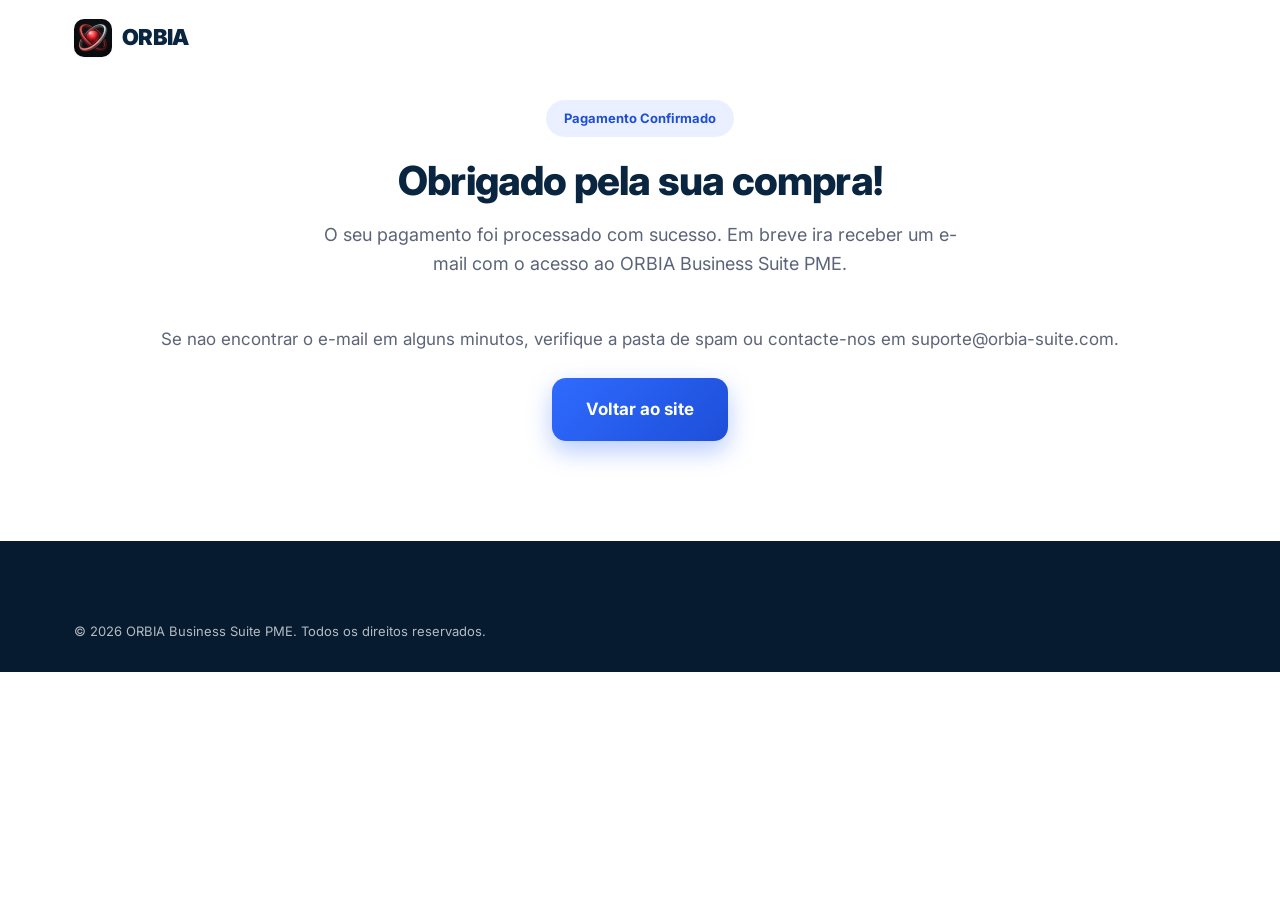
==== obrigado.html @ 45c91c37 "Create obrigado.html for purchase confirmation This HTML file serves as a confirmation page for a pu" ====
<!DOCTYPE html>
  <html lang="pt-PT">
  <head>
  <meta charset="UTF-8">
  <meta name="viewport" content="width=device-width, initial-scale=1.0">
  <title>Obrigado pela sua compra | ORBIA Business Suite PME</title>
  <meta name="robots" content="noindex, nofollow">

  <link rel="icon" type="image/jpeg" href="assets/images/logo-icon.jpg">

  <link rel="preconnect" href="https://fonts.googleapis.com">
  <link rel="preconnect" href="https://fonts.gstatic.com" crossorigin>
  <link href="https://fonts.googleapis.com/css2?family=Inter:wght@400;500;600;700;800;900&display=swap" rel="stylesheet">

  <link rel="stylesheet" href="css/style.css">

  <!-- Meta Pixel Code -->
  <script>
  !function(f,b,e,v,n,t,s)
  {if(f.fbq)return;n=f.fbq=function(){n.callMethod?
  n.callMethod.apply(n,arguments):n.queue.push(arguments)};
if(!f._fbq)f._fbq=n;n.push=n;n.loaded=!0;n.version='2.0';
n.queue=[];t=b.createElement(e);t.async=!0;
t.src=v;s=b.getElementsByTagName(e)[0];
s.parentNode.insertBefore(t,s)}(window, document,'script',
  'https://connect.facebook.net/en_US/fbevents.js');
fbq('init', '1086539817080562');
fbq('track', 'PageView');
fbq('track', 'Purchase', {value: 4.90, currency: 'EUR'});
</script>
  <noscript><img height="1" width="1" style="display:none" src="https://www.facebook.com/tr?id=1086539817080562&ev=PageView&noscript=1" /></noscript>
  <!-- End Meta Pixel Code -->
  </head>
  <body>

  <header class="site-header" id="site-header">
  <div class="container header-inner">
  <a href="index.html" class="logo" aria-label="ORBIA - Pagina inicial">
  <span class="logo-badge">
  <img src="assets/images/logo-icon.jpg" alt="ORBIA">
  </span>
  <span class="logo-text">ORBIA</span>
  </a>
  </div>
  </header>

  <main>
  <section class="section" style="text-align:center; padding-top:100px; padding-bottom:100px;">
  <div class="container">
  <span class="badge badge-blue">Pagamento Confirmado</span>
  <h1 class="section-title">Obrigado pela sua compra!</h1>
<p class="section-subtitle">O seu pagamento foi processado com sucesso. Em breve ira receber um e-mail com o acesso ao ORBIA Business Suite PME.</p>
<p class="section-text">Se nao encontrar o e-mail em alguns minutos, verifique a pasta de spam ou contacte-nos em <a href="mailto:suporte@orbia-suite.com">suporte@orbia-suite.com</a>.</p>
  <p><a href="index.html" class="btn btn-primary btn-lg">Voltar ao site</a></p>
  </div>
  </section>
  </main>

<footer class="site-footer">
  <div class="container footer-bottom">
  <p>&copy; <span id="year"></span> ORBIA Business Suite PME. Todos os direitos reservados.</p>
  </div>
  </footer>

  <script>document.getElementById('year').textContent = new Date().getFullYear();
</script>
  </body>
  </html>
---- css/style.css ----
/* ==========================================================================
   ORBIA BUSINESS SUITE PME — DESIGN SYSTEM
   ========================================================================== */

:root {
  /* Cores */
  --navy: #0a2540;
  --navy-light: #14335c;
  --navy-dark: #061a30;
  --blue: #2f6bff;
  --blue-dark: #1d4ed8;
  --blue-light: #eaf0ff;
  --cyan: #00c2ff;
  --bg: #ffffff;
  --bg-alt: #f6f8fb;
  --text: #0f1b2d;
  --text-muted: #5b6478;
  --text-soft: #8892a4;
  --border: #e4e9f2;
  --green: #16a34a;
  --green-bg: #e8f8ee;
  --red: #ef4444;
  --red-bg: #fdecec;
  --yellow: #f59e0b;
  --yellow-bg: #fff6e5;

  /* Sombras */
  --shadow-sm: 0 1px 2px rgba(10, 37, 64, 0.06);
  --shadow-md: 0 8px 24px rgba(10, 37, 64, 0.08);
  --shadow-lg: 0 20px 48px rgba(10, 37, 64, 0.14);
  --shadow-xl: 0 30px 70px rgba(10, 37, 64, 0.22);

  /* Raios */
  --radius-sm: 8px;
  --radius-md: 14px;
  --radius-lg: 22px;
  --radius-full: 999px;

  --font: 'Inter', -apple-system, BlinkMacSystemFont, 'Segoe UI', Roboto, Helvetica, Arial, sans-serif;
}

/* ==========================================================================
   RESET
   ========================================================================== */
*, *::before, *::after { box-sizing: border-box; margin: 0; padding: 0; }
html { scroll-behavior: smooth; }
body {
  font-family: var(--font);
  color: var(--text);
  background: var(--bg);
  line-height: 1.6;
  -webkit-font-smoothing: antialiased;
  overflow-x: hidden;
}
img, svg { display: block; max-width: 100%; }
a { text-decoration: none; color: inherit; }
ul { list-style: none; }
button { font-family: inherit; cursor: pointer; border: none; background: none; }
h1, h2, h3, h4 { font-weight: 800; line-height: 1.2; letter-spacing: -0.02em; color: var(--navy); }

.container {
  width: 100%;
  max-width: 1180px;
  margin: 0 auto;
  padding: 0 24px;
}

section[id] { scroll-margin-top: 84px; }

.section { padding: 96px 0; }
.section-alt { background: var(--bg-alt); }

.section-title {
  font-size: clamp(28px, 4vw, 40px);
  text-align: center;
  margin-bottom: 16px;
}
.section-title.align-left { text-align: left; }

.section-subtitle {
  text-align: center;
  color: var(--text-muted);
  font-size: 18px;
  max-width: 640px;
  margin: 0 auto 48px;
}

.section-text {
  color: var(--text-muted);
  font-size: 17px;
  margin-bottom: 24px;
}

.section-conclusion {
  text-align: center;
  font-size: 20px;
  font-weight: 700;
  color: var(--navy);
  max-width: 700px;
  margin: 48px auto 0;
  padding: 20px 28px;
  background: var(--blue-light);
  border-radius: var(--radius-md);
}

/* ==========================================================================
   BADGES / PILLS
   ========================================================================== */
.badge {
  display: inline-flex;
  align-items: center;
  gap: 6px;
  padding: 8px 18px;
  border-radius: var(--radius-full);
  font-size: 13px;
  font-weight: 700;
  margin-bottom: 20px;
}
.badge-blue { background: var(--blue-light); color: var(--blue-dark); }
.badge-navy { background: var(--navy); color: #fff; }
.badge-light { background: rgba(255,255,255,0.15); color: #fff; }
.center-badge { display: flex; justify-content: center; margin: 0 auto 16px; width: fit-content; }

/* ==========================================================================
   BUTTONS
   ========================================================================== */
.btn {
  display: inline-flex;
  align-items: center;
  justify-content: center;
  gap: 8px;
  padding: 14px 28px;
  border-radius: var(--radius-md);
  font-weight: 700;
  font-size: 16px;
  transition: transform 0.2s ease, box-shadow 0.2s ease, background 0.2s ease;
  white-space: nowrap;
}
.btn-primary {
  background: linear-gradient(135deg, var(--blue), var(--blue-dark));
  color: #fff;
  box-shadow: 0 10px 24px rgba(47, 107, 255, 0.35);
}
.btn-primary:hover { transform: translateY(-2px); box-shadow: 0 16px 32px rgba(47, 107, 255, 0.45); }
.btn-secondary {
  background: #fff;
  color: var(--navy);
  border: 2px solid var(--border);
}
.btn-secondary:hover { border-color: var(--blue); color: var(--blue); transform: translateY(-2px); }
.btn-cta {
  background: linear-gradient(135deg, var(--blue), var(--cyan));
  color: #fff;
  font-size: 18px;
  padding: 20px 44px;
  box-shadow: 0 16px 40px rgba(47, 107, 255, 0.4);
}
.btn-cta:hover { transform: translateY(-3px) scale(1.02); box-shadow: 0 22px 50px rgba(47, 107, 255, 0.5); }
.btn-sm { padding: 10px 20px; font-size: 14px; }
.btn-lg { padding: 18px 34px; font-size: 17px; }

/* ==========================================================================
   HEADER
   ========================================================================== */
.site-header {
  position: fixed;
  top: 0; left: 0; right: 0;
  z-index: 500;
  background: rgba(255, 255, 255, 0.85);
  backdrop-filter: blur(12px);
  -webkit-backdrop-filter: blur(12px);
  border-bottom: 1px solid transparent;
  transition: box-shadow 0.3s ease, border-color 0.3s ease;
}
.site-header.scrolled {
  box-shadow: var(--shadow-sm);
  border-bottom-color: var(--border);
}
.header-inner {
  display: flex;
  align-items: center;
  justify-content: space-between;
  height: 76px;
}
.logo { display: flex; align-items: center; gap: 10px; }
.logo-text { font-size: 22px; font-weight: 900; color: var(--navy); letter-spacing: -0.03em; }
.logo-text.light { color: #fff; }
.logo-badge {
  width: 38px; height: 38px;
  border-radius: 10px;
  overflow: hidden;
  flex-shrink: 0;
  box-shadow: var(--shadow-sm);
}
.logo-badge img {
  width: 100%; height: 100%;
  object-fit: cover;
  object-position: center;
  transform: scale(1.25);
}

.main-nav { display: flex; gap: 32px; }
.main-nav a {
  font-size: 15px;
  font-weight: 600;
  color: var(--text-muted);
  transition: color 0.2s ease;
}
.main-nav a:hover { color: var(--blue); }

.header-actions { display: flex; align-items: center; gap: 16px; }

.nav-toggle {
  display: none;
  flex-direction: column;
  gap: 5px;
  width: 28px;
}
.nav-toggle span {
  display: block;
  height: 2px;
  background: var(--navy);
  border-radius: 2px;
  transition: transform 0.25s ease, opacity 0.25s ease;
}
.nav-toggle.open span:nth-child(1) { transform: translateY(7px) rotate(45deg); }
.nav-toggle.open span:nth-child(2) { opacity: 0; }
.nav-toggle.open span:nth-child(3) { transform: translateY(-7px) rotate(-45deg); }

/* ==========================================================================
   HERO
   ========================================================================== */
.hero {
  padding: 160px 0 100px;
  background:
    radial-gradient(1100px 500px at 85% -10%, rgba(47,107,255,0.10), transparent),
    linear-gradient(180deg, #ffffff 0%, #f6f8fb 100%);
}
.hero-grid {
  display: grid;
  grid-template-columns: 1.05fr 0.95fr;
  gap: 56px;
  align-items: center;
}
.hero-title {
  font-size: clamp(32px, 4.4vw, 52px);
  margin-bottom: 20px;
}
.hero-subtitle {
  font-size: 19px;
  color: var(--text-muted);
  max-width: 520px;
  margin-bottom: 28px;
}
.hero-checklist {
  display: flex;
  flex-wrap: wrap;
  gap: 12px 22px;
  margin-bottom: 36px;
}
.hero-checklist li {
  display: flex;
  align-items: center;
  gap: 8px;
  font-weight: 600;
  font-size: 15px;
  color: var(--navy);
}
.hero-cta-row { display: flex; flex-wrap: wrap; gap: 16px; margin-bottom: 28px; }
.hero-trust {
  display: flex;
  flex-wrap: wrap;
  gap: 20px;
  font-size: 14px;
  color: var(--text-soft);
  font-weight: 600;
}

/* Laptop mockup */
.hero-visual { position: relative; }
.laptop-mockup { position: relative; filter: drop-shadow(var(--shadow-xl)); }
.laptop-screen {
  background: var(--navy);
  border-radius: 16px 16px 0 0;
  padding: 10px 10px 0;
  border: 6px solid var(--navy);
}
.laptop-base {
  height: 16px;
  background: linear-gradient(180deg, #cfd7e3, #aeb8c9);
  border-radius: 0 0 10px 10px;
  position: relative;
}
.laptop-base::after {
  content: '';
  position: absolute;
  left: 50%; top: 0;
  transform: translateX(-50%);
  width: 90px; height: 6px;
  background: #8b95a8;
  border-radius: 0 0 6px 6px;
}
.browser-bar {
  display: flex;
  align-items: center;
  gap: 6px;
  padding: 10px 12px;
  background: #fff;
  border-radius: 8px 8px 0 0;
}
.dot { width: 9px; height: 9px; border-radius: 50%; }
.dot-red { background: #ff5f57; }
.dot-yellow { background: #febc2e; }
.dot-green { background: #28c840; }
.browser-title { margin-left: 10px; font-size: 12px; font-weight: 700; color: var(--text-soft); }

.hero-shot-wrap {
  border-radius: 0 0 8px 8px;
  overflow: hidden;
  line-height: 0;
}
.hero-shot {
  width: 100%;
  aspect-ratio: 16 / 10;
  object-fit: cover;
  object-position: top center;
}

.hero-extra-note {
  font-size: 13px;
  font-weight: 600;
  color: var(--text-soft);
  margin: -22px 0 28px;
}

/* Janela "browser" reutilizável para envolver screenshots reais */
.browser-window {
  border-radius: var(--radius-md);
  overflow: hidden;
  border: 1px solid var(--border);
  background: var(--navy);
  line-height: 0;
}
.browser-window img { width: 100%; display: block; }

.float-card {
  position: absolute;
  background: #fff;
  border-radius: var(--radius-md);
  box-shadow: var(--shadow-lg);
  padding: 12px 18px;
  font-weight: 700;
  font-size: 13px;
  color: var(--navy);
  animation: floatY 4s ease-in-out infinite;
}
.float-card-1 { top: -18px; right: 20px; animation-delay: 0s; }
.float-card-2 { bottom: 30px; left: -24px; animation-delay: 1.4s; }
@keyframes floatY {
  0%, 100% { transform: translateY(0); }
  50% { transform: translateY(-10px); }
}

/* ==========================================================================
   GRIDS / CARDS GENÉRICOS
   ========================================================================== */
.grid { display: grid; gap: 24px; }
.grid-3 { grid-template-columns: repeat(3, 1fr); }
.grid-4 { grid-template-columns: repeat(4, 1fr); }

.problem-card {
  background: #fff;
  border: 1px solid var(--border);
  border-radius: var(--radius-md);
  padding: 28px 24px;
  display: flex;
  align-items: center;
  gap: 16px;
  box-shadow: var(--shadow-sm);
  transition: transform 0.25s ease, box-shadow 0.25s ease;
}
.problem-card:hover { transform: translateY(-4px); box-shadow: var(--shadow-md); }
.problem-icon {
  width: 40px; height: 40px;
  border-radius: 10px;
  background: var(--red-bg);
  display: flex; align-items: center; justify-content: center;
  font-size: 18px;
  flex-shrink: 0;
}
.problem-card p { font-weight: 600; color: var(--navy); font-size: 15px; }

/* ==========================================================================
   SOLUÇÃO
   ========================================================================== */
.solution-grid {
  display: grid;
  grid-template-columns: 1fr 1fr;
  gap: 60px;
  align-items: center;
}
.solution-list { margin: 20px 0 28px; display: flex; flex-direction: column; gap: 12px; }
.solution-list li { font-weight: 600; color: var(--navy); }

.solution-visual { position: relative; height: 380px; }
.stacked-card {
  position: absolute;
  border-radius: var(--radius-lg);
  box-shadow: var(--shadow-lg);
  border: 1px solid var(--border);
  overflow: hidden;
  line-height: 0;
}
.stacked-card img { width: 100%; height: 100%; object-fit: cover; object-position: top center; display: block; }
.card-1 { width: 78%; height: 78%; top: 0; left: 0; z-index: 2; }
.card-2 { width: 58%; height: 58%; bottom: 0; right: 0; z-index: 1; }

/* ==========================================================================
   MÓDULOS
   ========================================================================== */
.modules-grid {
  display: grid;
  grid-template-columns: repeat(2, 1fr);
  gap: 24px;
}
.module-card {
  background: #fff;
  border: 1px solid var(--border);
  border-radius: var(--radius-lg);
  padding: 28px;
  box-shadow: var(--shadow-sm);
  transition: transform 0.3s ease, box-shadow 0.3s ease;
}
.module-card:hover { transform: translateY(-6px); box-shadow: var(--shadow-lg); }
.module-icon {
  width: 52px; height: 52px;
  border-radius: 14px;
  display: flex; align-items: center; justify-content: center;
  margin-bottom: 18px;
  color: #fff;
}
.module-icon svg { width: 26px; height: 26px; }
.icon-crm { background: linear-gradient(135deg, #2f6bff, #5b8cff); }
.icon-cash { background: linear-gradient(135deg, #16a34a, #4ade80); }
.icon-receive { background: linear-gradient(135deg, #0891b2, #22d3ee); }
.icon-pay { background: linear-gradient(135deg, #f59e0b, #fbbf24); }
.icon-stock { background: linear-gradient(135deg, #7c3aed, #a78bfa); }
.icon-suppliers { background: linear-gradient(135deg, #db2777, #f472b6); }
.icon-purchases { background: linear-gradient(135deg, #ea580c, #fb923c); }
.icon-hr { background: linear-gradient(135deg, #0d9488, #2dd4bf); }
.icon-planning { background: linear-gradient(135deg, #4338ca, #818cf8); }
.icon-executive { background: linear-gradient(135deg, #0a2540, #2f6bff); }

.module-card h3 { font-size: 19px; margin-bottom: 16px; }

.module-shot {
  margin-bottom: 18px;
  box-shadow: var(--shadow-sm);
}
.module-shot img {
  aspect-ratio: 4 / 3;
  object-fit: cover;
  object-position: top center;
}

.module-benefits { display: flex; flex-wrap: wrap; gap: 8px; }
.module-benefits li {
  font-size: 12px;
  font-weight: 700;
  color: var(--navy);
  background: var(--blue-light);
  padding: 5px 12px;
  border-radius: var(--radius-full);
}

/* ==========================================================================
   BENEFÍCIOS
   ========================================================================== */
.benefit-card {
  background: #fff;
  border: 1px solid var(--border);
  border-radius: var(--radius-md);
  padding: 26px 22px;
  box-shadow: var(--shadow-sm);
  transition: transform 0.25s ease, box-shadow 0.25s ease;
}
.benefit-card:hover { transform: translateY(-5px); box-shadow: var(--shadow-md); }
.benefit-icon { font-size: 30px; display: block; margin-bottom: 14px; }
.benefit-card h3 { font-size: 16px; margin-bottom: 8px; }
.benefit-card p { font-size: 14px; color: var(--text-muted); }

/* ==========================================================================
   TABELA COMPARAÇÃO
   ========================================================================== */
.table-wrapper {
  background: #fff;
  border-radius: var(--radius-lg);
  box-shadow: var(--shadow-md);
  overflow: hidden;
  border: 1px solid var(--border);
}
.compare-table { width: 100%; border-collapse: collapse; }
.compare-table th, .compare-table td {
  padding: 18px 24px;
  text-align: center;
  border-bottom: 1px solid var(--border);
}
.compare-table th:first-child, .compare-table td:first-child { text-align: left; }
.compare-table thead th {
  background: var(--navy);
  color: #fff;
  font-size: 15px;
}
.compare-table th.col-orbia { background: var(--blue); }
.compare-table td.col-orbia { background: var(--blue-light); font-weight: 700; }
.compare-table tbody tr:last-child td { border-bottom: none; }
.compare-table td { color: var(--text-muted); font-weight: 600; }
.tick { font-size: 18px; }

/* ==========================================================================
   DEMONSTRAÇÃO / CARROSSEL
   ========================================================================== */
.demo-carousel { position: relative; max-width: 900px; margin: 0 auto; }
.demo-tabs {
  display: flex;
  flex-wrap: wrap;
  justify-content: center;
  gap: 10px;
  margin-bottom: 28px;
}
.demo-tab {
  padding: 10px 20px;
  border-radius: var(--radius-full);
  background: #fff;
  border: 1px solid var(--border);
  font-weight: 700;
  font-size: 14px;
  color: var(--text-muted);
  transition: all 0.2s ease;
}
.demo-tab.active, .demo-tab:hover { background: var(--navy); color: #fff; border-color: var(--navy); }

.demo-viewport { overflow: hidden; border-radius: var(--radius-lg); box-shadow: var(--shadow-xl); }
.demo-track { display: flex; transition: transform 0.45s ease; }
.demo-slide { min-width: 100%; }
.demo-screen { background: var(--navy); padding: 8px 8px 0; }
.demo-screen .browser-bar { border-radius: 8px 8px 0 0; }
.demo-body {
  background: #fff;
  cursor: zoom-in;
  line-height: 0;
}
.demo-body img {
  width: 100%;
  aspect-ratio: 16 / 10;
  object-fit: cover;
  object-position: top center;
  display: block;
}

.demo-arrow {
  position: absolute;
  top: 50%;
  transform: translateY(-50%);
  width: 44px; height: 44px;
  border-radius: 50%;
  background: #fff;
  box-shadow: var(--shadow-md);
  font-size: 24px;
  color: var(--navy);
  display: flex; align-items: center; justify-content: center;
  transition: background 0.2s ease, color 0.2s ease;
}
.demo-arrow:hover { background: var(--blue); color: #fff; }
.demo-prev { left: -22px; }
.demo-next { right: -22px; }

.demo-dots { display: flex; justify-content: center; gap: 8px; margin-top: 22px; }
.demo-dot { width: 9px; height: 9px; border-radius: 50%; background: var(--border); transition: background 0.2s ease, width 0.2s ease; }
.demo-dot.active { background: var(--blue); width: 24px; border-radius: var(--radius-full); }

.demo-hint { text-align: center; margin-top: 14px; color: var(--text-soft); font-size: 13px; font-weight: 600; }

/* Lightbox */
.lightbox {
  position: fixed;
  inset: 0;
  background: rgba(10, 20, 35, 0.88);
  display: flex;
  align-items: center;
  justify-content: center;
  padding: 40px;
  z-index: 1000;
  opacity: 0;
  visibility: hidden;
  transition: opacity 0.25s ease;
}
.lightbox.open { opacity: 1; visibility: visible; }
.lightbox-content { max-width: 900px; width: 100%; max-height: 90vh; transform: scale(0.95); transition: transform 0.25s ease; }
.lightbox-content .demo-screen { max-height: 90vh; display: flex; flex-direction: column; }
.lightbox-content .demo-body { flex: 1; display: flex; align-items: center; justify-content: center; cursor: default; overflow: auto; }
.lightbox-content .demo-body img { width: auto; height: auto; max-width: 100%; max-height: calc(90vh - 40px); aspect-ratio: auto; object-fit: contain; }
.lightbox.open .lightbox-content { transform: scale(1); }
.lightbox-close {
  position: absolute;
  top: 24px; right: 30px;
  color: #fff;
  font-size: 22px;
  width: 44px; height: 44px;
  border-radius: 50%;
  background: rgba(255,255,255,0.1);
}
.lightbox-close:hover { background: rgba(255,255,255,0.2); }

/* ==========================================================================
   GARANTIA
   ========================================================================== */
.guarantee-card {
  text-align: center;
  background: #fff;
  border: 1px solid var(--border);
  border-radius: var(--radius-md);
  padding: 30px 20px;
  box-shadow: var(--shadow-sm);
}
.guarantee-icon { font-size: 32px; display: block; margin-bottom: 12px; }
.guarantee-card h3 { font-size: 15px; }

/* ==========================================================================
   PREÇO
   ========================================================================== */
.pricing-section { padding: 40px 0 110px; }
.pricing-box {
  background: linear-gradient(135deg, var(--navy) 0%, #123362 60%, var(--blue-dark) 100%);
  border-radius: var(--radius-lg);
  padding: 64px 40px;
  text-align: center;
  color: #fff;
  box-shadow: var(--shadow-xl);
  position: relative;
  overflow: hidden;
}
.pricing-box::before {
  content: '';
  position: absolute;
  width: 500px; height: 500px;
  background: radial-gradient(circle, rgba(47,107,255,0.35), transparent 70%);
  top: -220px; right: -160px;
}
.pricing-title { color: #fff; font-size: clamp(24px, 3vw, 32px); margin: 8px 0 28px; position: relative; }
.price-row { display: flex; align-items: baseline; justify-content: center; gap: 18px; margin-bottom: 16px; position: relative; }
.price-old { font-size: 26px; color: rgba(255,255,255,0.55); text-decoration: line-through; }
.price-new { font-size: 64px; font-weight: 900; color: #fff; }
.pricing-note { color: rgba(255,255,255,0.75); margin-bottom: 32px; font-size: 15px; position: relative; }
.pricing-trust {
  display: flex; justify-content: center; gap: 24px;
  margin-top: 26px; font-size: 13px; font-weight: 700;
  color: rgba(255,255,255,0.8); position: relative;
}

/* ==========================================================================
   FAQ
   ========================================================================== */
.faq-list { max-width: 760px; margin: 0 auto; display: flex; flex-direction: column; gap: 14px; }
.faq-item {
  background: #fff;
  border: 1px solid var(--border);
  border-radius: var(--radius-md);
  overflow: hidden;
}
.faq-question {
  width: 100%;
  display: flex;
  justify-content: space-between;
  align-items: center;
  padding: 20px 24px;
  font-weight: 700;
  font-size: 16px;
  color: var(--navy);
  text-align: left;
}
.faq-icon {
  font-size: 20px;
  color: var(--blue);
  transition: transform 0.25s ease;
  flex-shrink: 0;
  margin-left: 16px;
}
.faq-item.open .faq-icon { transform: rotate(45deg); }
.faq-answer {
  max-height: 0;
  overflow: hidden;
  transition: max-height 0.3s ease;
}
.faq-answer p { padding: 0 24px 20px; color: var(--text-muted); font-size: 15px; }
.faq-item.open .faq-answer { max-height: 200px; }

/* ==========================================================================
   CTA FINAL
   ========================================================================== */
.final-cta {
  background: var(--navy);
  color: #fff;
  text-align: center;
  padding: 100px 0;
}
.final-cta h2 { color: #fff; font-size: clamp(28px, 4vw, 40px); margin-bottom: 16px; }
.final-cta p { color: rgba(255,255,255,0.75); font-size: 18px; margin-bottom: 36px; max-width: 560px; margin-left: auto; margin-right: auto; }

/* ==========================================================================
   FOOTER
   ========================================================================== */
.site-footer { background: var(--navy-dark); color: rgba(255,255,255,0.7); padding: 56px 0 0; }
.footer-inner {
  display: flex;
  justify-content: space-between;
  flex-wrap: wrap;
  gap: 32px;
  padding-bottom: 40px;
  border-bottom: 1px solid rgba(255,255,255,0.1);
}
.footer-logo { width: 150px; height: auto; border-radius: 12px; display: block; }
.footer-brand p { margin-top: 10px; font-size: 13px; color: rgba(255,255,255,0.5); }
.footer-links { display: flex; gap: 24px; flex-wrap: wrap; }
.footer-links a, .footer-contact a { font-size: 14px; font-weight: 600; color: rgba(255,255,255,0.7); }
.footer-links a:hover, .footer-contact a:hover { color: #fff; }
.footer-bottom {
  display: flex;
  justify-content: space-between;
  align-items: center;
  flex-wrap: wrap;
  gap: 12px;
  padding: 24px 24px 30px;
  font-size: 13px;
}
.footer-legal { display: flex; gap: 20px; }
.footer-legal a { color: rgba(255,255,255,0.5); }
.footer-legal a:hover { color: #fff; }

/* ==========================================================================
   CTA FIXO MOBILE
   ========================================================================== */
.sticky-cta {
  position: fixed;
  bottom: 0; left: 0; right: 0;
  background: #fff;
  border-top: 1px solid var(--border);
  box-shadow: 0 -8px 24px rgba(10,37,64,0.1);
  padding: 12px 18px;
  display: none;
  align-items: center;
  justify-content: space-between;
  gap: 12px;
  z-index: 400;
  transform: translateY(100%);
  transition: transform 0.3s ease;
}
.sticky-cta.visible { transform: translateY(0); }
.sticky-cta-info { display: flex; flex-direction: column; }
.sticky-price-old { font-size: 12px; text-decoration: line-through; color: var(--text-soft); }
.sticky-price-new { font-size: 18px; font-weight: 900; color: var(--navy); }

/* ==========================================================================
   ANIMAÇÕES / SCROLL REVEAL
   ========================================================================== */
.reveal { opacity: 0; transform: translateY(24px); transition: opacity 0.7s ease, transform 0.7s ease; }
.reveal.in-view { opacity: 1; transform: translateY(0); }

/* ==========================================================================
   RESPONSIVO
   ========================================================================== */
@media (max-width: 1024px) {
  .hero-grid { grid-template-columns: 1fr; }
  .hero-visual { order: -1; max-width: 520px; margin: 0 auto; }
  .grid-4 { grid-template-columns: repeat(2, 1fr); }
  .grid-3 { grid-template-columns: repeat(2, 1fr); }
  .solution-grid { grid-template-columns: 1fr; }
  .solution-visual { margin-top: 20px; }
  .demo-arrow { display: none; }
}

@media (max-width: 720px) {
  .main-nav {
    position: fixed;
    top: 76px; left: 0; right: 0;
    background: #fff;
    flex-direction: column;
    padding: 20px 24px;
    gap: 18px;
    border-bottom: 1px solid var(--border);
    box-shadow: var(--shadow-md);
    transform: translateY(-130%);
    opacity: 0;
    transition: transform 0.3s ease, opacity 0.3s ease;
  }
  .main-nav.open { transform: translateY(0); opacity: 1; }
  .nav-toggle { display: flex; }
  .header-actions .btn-buy.btn-sm { display: none; }

  .modules-grid { grid-template-columns: 1fr; }
  .grid-4 { grid-template-columns: 1fr; }
  .grid-3 { grid-template-columns: 1fr; }

  .hero { padding: 130px 0 70px; }
  .hero-cta-row { flex-direction: column; }
  .hero-cta-row .btn { width: 100%; }

  .hero-shot { aspect-ratio: 4 / 3; }

  .price-new { font-size: 48px; }
  .price-old { font-size: 20px; }

  .sticky-cta { display: flex; }
  body { padding-bottom: 70px; }

  .section { padding: 64px 0; }
}
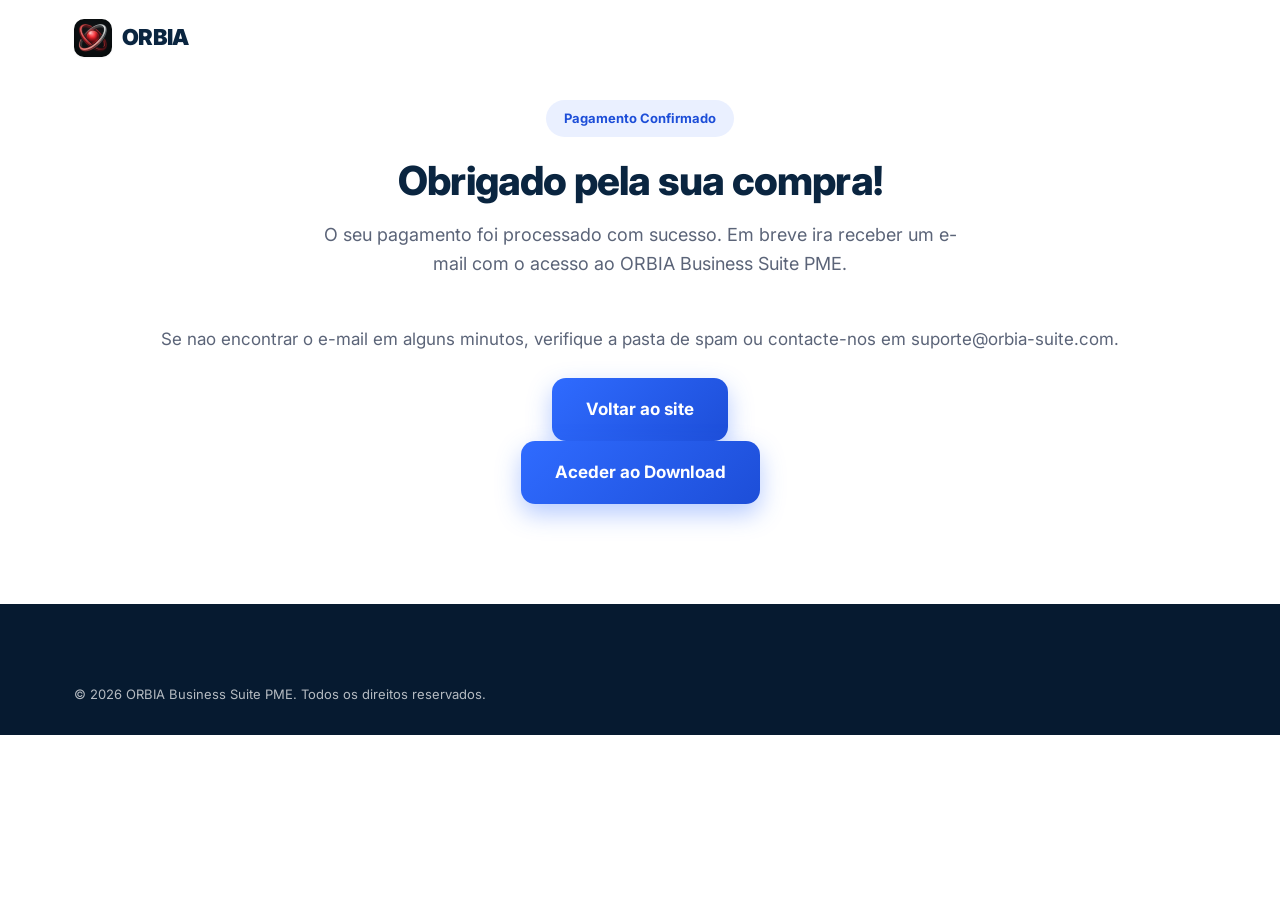
==== commit 070628af: "Add download link to obrigado.html Added a download link for users to access files." ====
--- a/obrigado.html
+++ b/obrigado.html
@@ -52,6 +52,7 @@
 <p class="section-subtitle">O seu pagamento foi processado com sucesso. Em breve ira receber um e-mail com o acesso ao ORBIA Business Suite PME.</p>
 <p class="section-text">Se nao encontrar o e-mail em alguns minutos, verifique a pasta de spam ou contacte-nos em <a href="mailto:suporte@orbia-suite.com">suporte@orbia-suite.com</a>.</p>
   <p><a href="index.html" class="btn btn-primary btn-lg">Voltar ao site</a></p>
+    <p><a href="https://drive.google.com/drive/folders/1LEnm_DD1dEaelsuM--BA77f3mqI-8nj5?usp=sharing" class="btn btn-primary btn-lg" target="_blank" rel="noopener">Aceder ao Download</a></p>
   </div>
   </section>
   </main>
